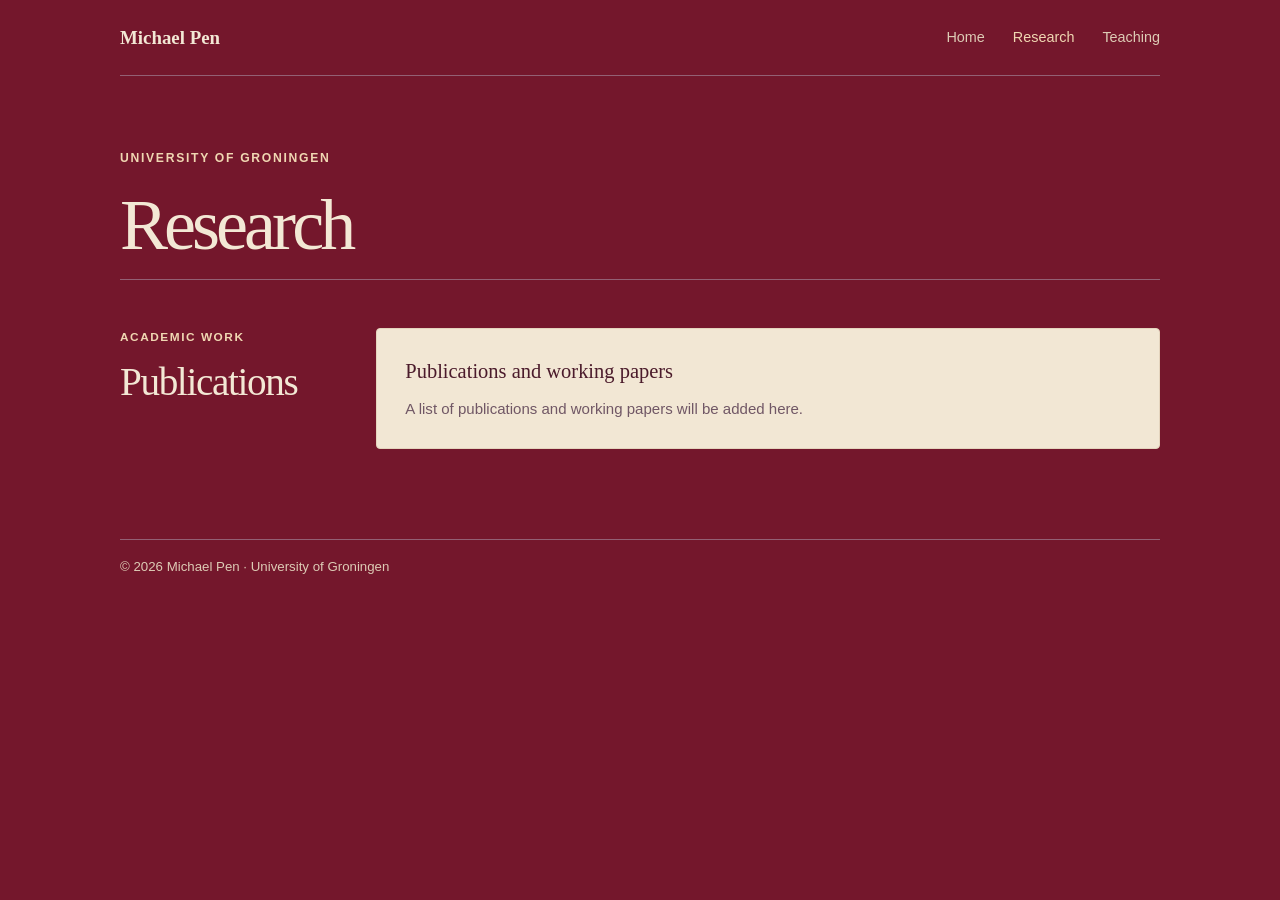
==== research.html @ ef5a5545 "first commit" ====
<!doctype html>
<html lang="en">
  <head>
    <meta charset="utf-8">
    <meta name="viewport" content="width=device-width, initial-scale=1">
    <meta
      name="description"
      content="Research and publications by Michael Pen, econometrics PhD candidate at the University of Groningen."
    >
    <meta name="theme-color" content="#f6f7f4">
    <title>Research — Michael Pen</title>
    <link rel="stylesheet" href="styles.css">
  </head>
  <body>
    <div class="page">
      <header class="topbar">
        <a class="wordmark" href="index.html">Michael Pen</a>
        <nav aria-label="Main navigation">
          <a href="index.html">Home</a>
          <a href="research.html" aria-current="page">Research</a>
          <a href="teaching.html">Teaching</a>
        </nav>
      </header>

      <main class="inner-page">
        <p class="eyebrow">University of Groningen</p>
        <h1>Research</h1>
        <section class="content-grid" aria-labelledby="publications-title">
          <div>
            <p class="section-label">Academic work</p>
            <h2 id="publications-title">Publications</h2>
          </div>
          <article class="publication-card">
            <h3>Publications and working papers</h3>
            <p>A list of publications and working papers will be added here.</p>
          </article>
        </section>
      </main>

      <footer>
        <p>© <span id="year">2026</span> Michael Pen · University of Groningen</p>
      </footer>
    </div>
    <script>
      document.getElementById("year").textContent = new Date().getFullYear();
    </script>
  </body>
</html>
---- styles.css ----
:root {
  color-scheme: light;
  --ink: #f3e8d5;
  --muted: #ddcbb5;
  --paper: #74172c;
  --card: #f2e7d4;
  --card-ink: #4b1b2b;
  --card-muted: #705765;
  --accent: #f0d7b2;
  --line: #936074;
  --serif: Georgia, "Times New Roman", serif;
  --sans: "Segoe UI", Arial, sans-serif;
}

* {
  box-sizing: border-box;
}

html {
  scroll-behavior: smooth;
}

body {
  margin: 0;
  background: var(--paper);
  color: var(--ink);
  font-family: var(--sans);
  line-height: 1.65;
  -webkit-font-smoothing: antialiased;
}

a {
  color: inherit;
}

a:focus-visible {
  outline: 3px solid var(--accent);
  outline-offset: 4px;
}

.page {
  width: min(100% - 48px, 1040px);
  margin-inline: auto;
}

.topbar {
  min-height: 76px;
  display: flex;
  align-items: center;
  justify-content: space-between;
  gap: 24px;
  border-bottom: 1px solid var(--line);
}

.wordmark {
  font-family: var(--serif);
  font-size: 1.18rem;
  font-weight: 700;
  text-decoration: none;
}

nav {
  display: flex;
  gap: 28px;
}

nav a {
  color: var(--muted);
  font-size: 0.9rem;
  text-decoration: none;
}

nav a:hover,
nav a[aria-current="page"] {
  color: var(--accent);
}

main {
  padding-bottom: 36px;
}

.inner-page {
  padding-block: 72px 36px;
}

.inner-page h1 {
  font-size: clamp(2.8rem, 7vw, 4.5rem);
}

.hero {
  display: grid;
  grid-template-columns: minmax(0, 1fr) 260px;
  align-items: center;
  gap: 64px;
  padding-block: 100px 92px;
}

.eyebrow {
  margin: 0 0 22px;
  color: var(--accent);
  font-size: 0.76rem;
  font-weight: 700;
  letter-spacing: 0.14em;
  text-transform: uppercase;
}

h1,
h2,
p {
  margin-top: 0;
}

h1 {
  max-width: 760px;
  margin-bottom: 18px;
  font-family: var(--serif);
  font-size: clamp(3.2rem, 9vw, 6.4rem);
  font-weight: 400;
  letter-spacing: -0.055em;
  line-height: 0.98;
}

.profile-name-card {
  padding: 18px 20px;
  color: var(--card-ink);
  background: var(--card);
  border: 1px solid #e4d4bd;
  border-radius: 4px;
}

.profile-name {
  max-width: none;
  margin: 0 0 16px;
  padding-bottom: 14px;
  font-family: var(--serif);
  font-size: 1.35rem;
  font-weight: 700;
  letter-spacing: normal;
  line-height: 1.3;
  text-align: left;
  border-bottom: 1px solid #d6c3aa;
}

.profile-facts {
  margin: 0;
  color: var(--card-ink);
}

.profile-facts div + div {
  margin-top: 13px;
  padding-top: 12px;
  border-top: 1px solid #d6c3aa;
}

.profile-facts dt {
  margin-bottom: 3px;
  color: var(--card-muted);
  font-size: 0.72rem;
  font-weight: 700;
  letter-spacing: 0.1em;
  text-transform: uppercase;
}

.profile-facts dd {
  margin: 0;
  font-size: 0.93rem;
}

.profile-sidebar {
  width: 100%;
  max-width: 260px;
}

.profile-photo {
  display: block;
  width: 100%;
  aspect-ratio: 1;
  margin-bottom: 16px;
  border: 1px solid var(--line);
  border-radius: 4px;
  object-fit: cover;
  object-position: center 35%;
}

.text-link {
  display: inline-flex;
  align-items: center;
  gap: 9px;
  color: var(--accent);
  font-size: 0.94rem;
  font-weight: 700;
  text-decoration-thickness: 1px;
  text-underline-offset: 5px;
}

.text-link:hover {
  text-decoration-thickness: 2px;
}

.content-grid {
  display: grid;
  grid-template-columns: 0.42fr 1.58fr;
  gap: 48px;
  padding-block: 48px 54px;
  border-top: 1px solid var(--line);
}

.section-label {
  margin-bottom: 12px;
  color: var(--accent);
  font-size: 0.74rem;
  font-weight: 700;
  letter-spacing: 0.13em;
  text-transform: uppercase;
}

h2 {
  margin-bottom: 16px;
  font-family: var(--serif);
  font-size: clamp(1.8rem, 4vw, 2.45rem);
  font-weight: 400;
  letter-spacing: -0.035em;
  line-height: 1.15;
}

.section-copy {
  max-width: none;
  margin-bottom: 0;
  color: var(--muted);
}

.about-card {
  padding: 26px 28px;
  color: var(--card-ink);
  background: var(--card);
  border: 1px solid #e4d4bd;
  border-radius: 4px;
}

.research-card,
.publication-card {
  padding: 26px 28px;
  color: var(--card-ink);
  background: var(--card);
  border: 1px solid #e4d4bd;
  border-radius: 4px;
}

.research-card h3,
.publication-card h3 {
  margin: 0 0 9px;
  font-family: var(--serif);
  font-size: 1.28rem;
  font-weight: 400;
}

.research-card p,
.publication-card p {
  margin: 0;
  color: var(--card-muted);
  font-size: 0.94rem;
}

.contact-links {
  display: flex;
  flex-wrap: wrap;
  gap: 22px;
  margin-top: 20px;
}

.contact {
  padding-block: 38px 52px;
  border-top: 1px solid var(--line);
}

.contact p:last-child {
  margin-bottom: 0;
  color: var(--muted);
}

footer {
  min-height: 68px;
  display: flex;
  align-items: center;
  border-top: 1px solid var(--line);
  color: var(--muted);
  font-size: 0.83rem;
}

@media (max-width: 640px) {
  .page {
    width: min(100% - 36px, 1040px);
  }

  .topbar {
    min-height: 68px;
    align-items: flex-start;
    flex-direction: column;
    justify-content: center;
    gap: 8px;
  }

  nav {
    gap: 20px;
  }

  nav a {
    font-size: 0.84rem;
  }

  .hero {
    grid-template-columns: 1fr;
    gap: 32px;
    padding-block: 72px;
  }

  .inner-page {
    padding-block: 48px 24px;
  }

  .hero-spacer {
    display: none;
  }

  .content-grid {
    grid-template-columns: 1fr;
    gap: 18px;
    padding-block: 38px;
  }
}

@media (prefers-reduced-motion: reduce) {
  html {
    scroll-behavior: auto;
  }
}
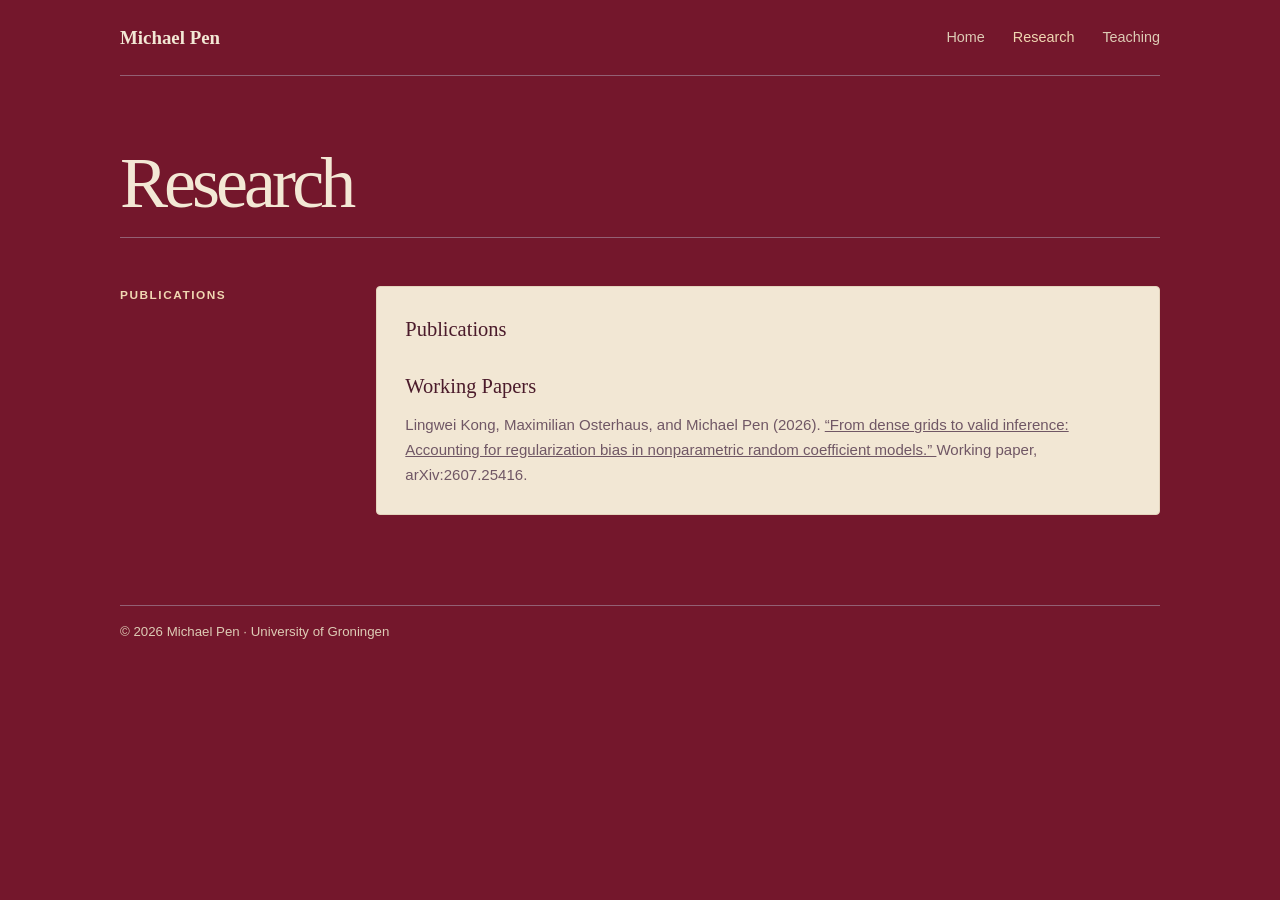
==== commit 579cc069: "Update research.html and styles.css to enhance publication section layout" ====
--- a/research.html
+++ b/research.html
@@ -23,16 +23,21 @@
       </header>
 
       <main class="inner-page">
-        <p class="eyebrow">University of Groningen</p>
         <h1>Research</h1>
-        <section class="content-grid" aria-labelledby="publications-title">
+        <section class="content-grid" aria-label="Publications">
           <div>
-            <p class="section-label">Academic work</p>
-            <h2 id="publications-title">Publications</h2>
+            <p class="section-label">Publications</p>
           </div>
           <article class="publication-card">
-            <h3>Publications and working papers</h3>
-            <p>A list of publications and working papers will be added here.</p>
+            <h3>Publications</h3>
+            <h3>Working Papers</h3>
+            <p>
+              Lingwei Kong, Maximilian Osterhaus, and Michael Pen (2026).
+              <a href="https://arxiv.org/abs/2607.25416" target="_blank" rel="noreferrer">
+                “From dense grids to valid inference: Accounting for regularization bias in nonparametric random coefficient models.”
+              </a>
+              Working paper, arXiv:2607.25416.
+            </p>
           </article>
         </section>
       </main>
--- a/styles.css
+++ b/styles.css
@@ -182,6 +182,90 @@
   object-position: center 35%;
 }
 
+.profile-contact {
+  display: grid;
+  gap: 10px;
+  margin-top: 13px;
+  padding-top: 12px;
+  border-top: 1px solid #d6c3aa;
+}
+
+.profile-contact dt {
+  margin-bottom: 0;
+}
+
+.profile-contact-links {
+  display: grid;
+  justify-items: start;
+  gap: 12px;
+  margin: 0;
+}
+
+.university-link {
+  display: block;
+  color: var(--card-ink);
+  font-size: 0.93rem;
+  font-weight: 600;
+  text-decoration: underline;
+  text-decoration-thickness: 1px;
+  text-underline-offset: 4px;
+}
+
+.university-link:hover {
+  text-decoration-thickness: 2px;
+}
+
+.linkedin-button {
+  display: inline-flex;
+  align-items: center;
+  justify-content: center;
+  width: 36px;
+  height: 36px;
+  border: 0;
+  border-radius: 0;
+  background: transparent;
+  color: var(--card-ink);
+  text-decoration: none;
+  transition: transform 0.18s ease;
+}
+
+.linkedin-button:hover {
+  transform: translateY(-1px);
+}
+
+.linkedin-button:focus-visible {
+  outline: 2px solid var(--card-ink);
+  outline-offset: 3px;
+}
+
+.linkedin-button-mark {
+  display: inline-flex;
+  align-items: center;
+  justify-content: center;
+  width: 28px;
+  height: 28px;
+  border-radius: 3px;
+  background: #111111;
+  color: #ffffff;
+  font-family: Arial, sans-serif;
+  font-size: 16px;
+  font-weight: 700;
+  letter-spacing: -1px;
+  line-height: 1;
+}
+
+.visually-hidden {
+  position: absolute;
+  width: 1px;
+  height: 1px;
+  padding: 0;
+  margin: -1px;
+  overflow: hidden;
+  clip: rect(0, 0, 0, 0);
+  white-space: nowrap;
+  border: 0;
+}
+
 .text-link {
   display: inline-flex;
   align-items: center;
@@ -229,9 +313,16 @@
   color: var(--muted);
 }
 
+.about-card,
+.research-card p {
+  color: var(--card-ink);
+  font-family: var(--sans);
+  font-size: 1rem;
+  line-height: 1.65;
+}
+
 .about-card {
   padding: 26px 28px;
-  color: var(--card-ink);
   background: var(--card);
   border: 1px solid #e4d4bd;
   border-radius: 4px;
@@ -254,9 +345,16 @@
   font-weight: 400;
 }
 
+.publication-card h3 + h3 {
+  margin-top: 24px;
+}
+
 .research-card p,
 .publication-card p {
   margin: 0;
+}
+
+.publication-card p {
   color: var(--card-muted);
   font-size: 0.94rem;
 }
